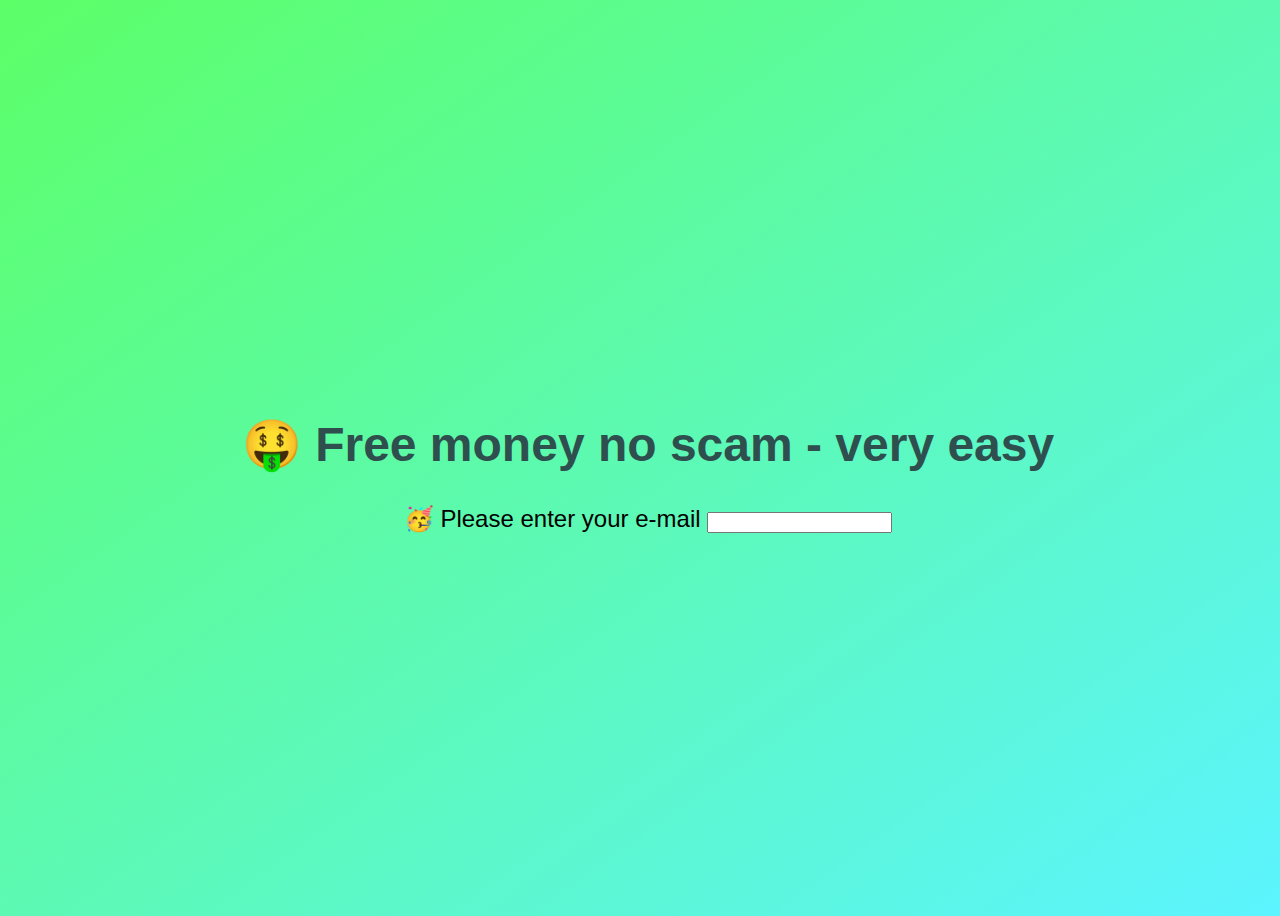
==== target/classes/templates/index.html @ efe1408d "1st commit, PRG, SQL" ====
<!DOCTYPE html>
<html lang="en" xmlns:th="http://www.thymeleaf.org">
<head>
    <meta charset="UTF-8">
    <title>Free money </title>
    <link rel="stylesheet" th:href="@{style.css}" href="../static/style.css">
</head>
<body>
    <section class="content">
            <h1>🤑 Free money no scam - very easy</h1>
            <form method="POST" action="/">
                <label for="email">🥳 Please enter your e-mail</label>
                <input id="email" type="text" name="email"/>
            </form>
    </section>
</body>
</html>
---- target/classes/static/style.css ----
body{
    background-image:linear-gradient(to right bottom,#5cff67,#5cf4ff);
    font-size:1.5rem;
    height: 100vh;
    width: 100vw;
    font-family:"calibri", sans-serif;
    display:flex;
    justify-content: center;
    align-items:center;
}

h1{
    color: darkslategray;
}

.content{
    display:flex;
    flex-direction: column;
    align-items: center;
    justify-content: center;
}

button{
    padding: 2px 10px 2px 10px;
    background-color:lavender;
    border-bottom-style: dot-dash;
}
.point {
    cursor: pointer;
}
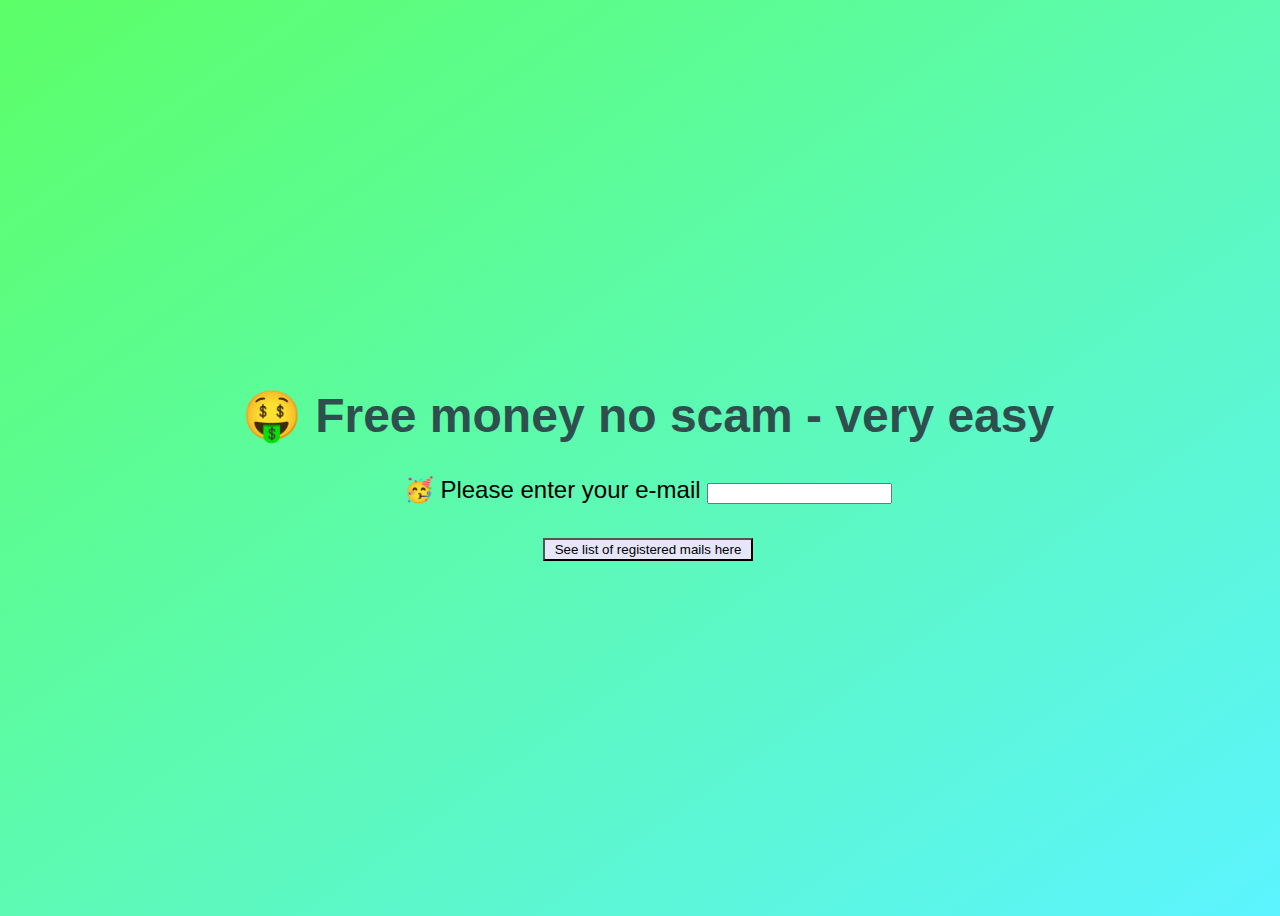
==== commit 88b5a754: "emails only added to db if both valid and not already existing" ====
--- a/target/classes/templates/index.html
+++ b/target/classes/templates/index.html
@@ -5,13 +5,17 @@
     <title>Free money </title>
     <link rel="stylesheet" th:href="@{style.css}" href="../static/style.css">
 </head>
-<body>
+<body class="center">
     <section class="content">
             <h1>🤑 Free money no scam - very easy</h1>
-            <form method="POST" action="/">
+            <form method="POST" action="/index">
                 <label for="email">🥳 Please enter your e-mail</label>
                 <input id="email" type="text" name="email"/>
             </form>
+        <div>
+            <br>
+            <button class="point" onclick="location.href='../list'">See list of registered mails here</button>
+        </div>
     </section>
 </body>
 </html>
--- a/target/classes/static/style.css
+++ b/target/classes/static/style.css
@@ -1,9 +1,12 @@
 body{
-    background-image:linear-gradient(to right bottom,#5cff67,#5cf4ff);
+    background-image:linear-gradient(to bottom right,#5cff67,#5cf4ff);
     font-size:1.5rem;
     height: 100vh;
     width: 100vw;
     font-family:"calibri", sans-serif;
+}
+
+.center{
     display:flex;
     justify-content: center;
     align-items:center;
@@ -19,7 +22,13 @@
     align-items: center;
     justify-content: center;
 }
-
+.list{
+    background-image:linear-gradient(to left,#5cff67,#5cf4ff);
+    height: 100vh;
+    width: 100vw;
+    font-size:1.0rem;
+    font-family:"calibri", sans-serif;
+}
 button{
     padding: 2px 10px 2px 10px;
     background-color:lavender;
